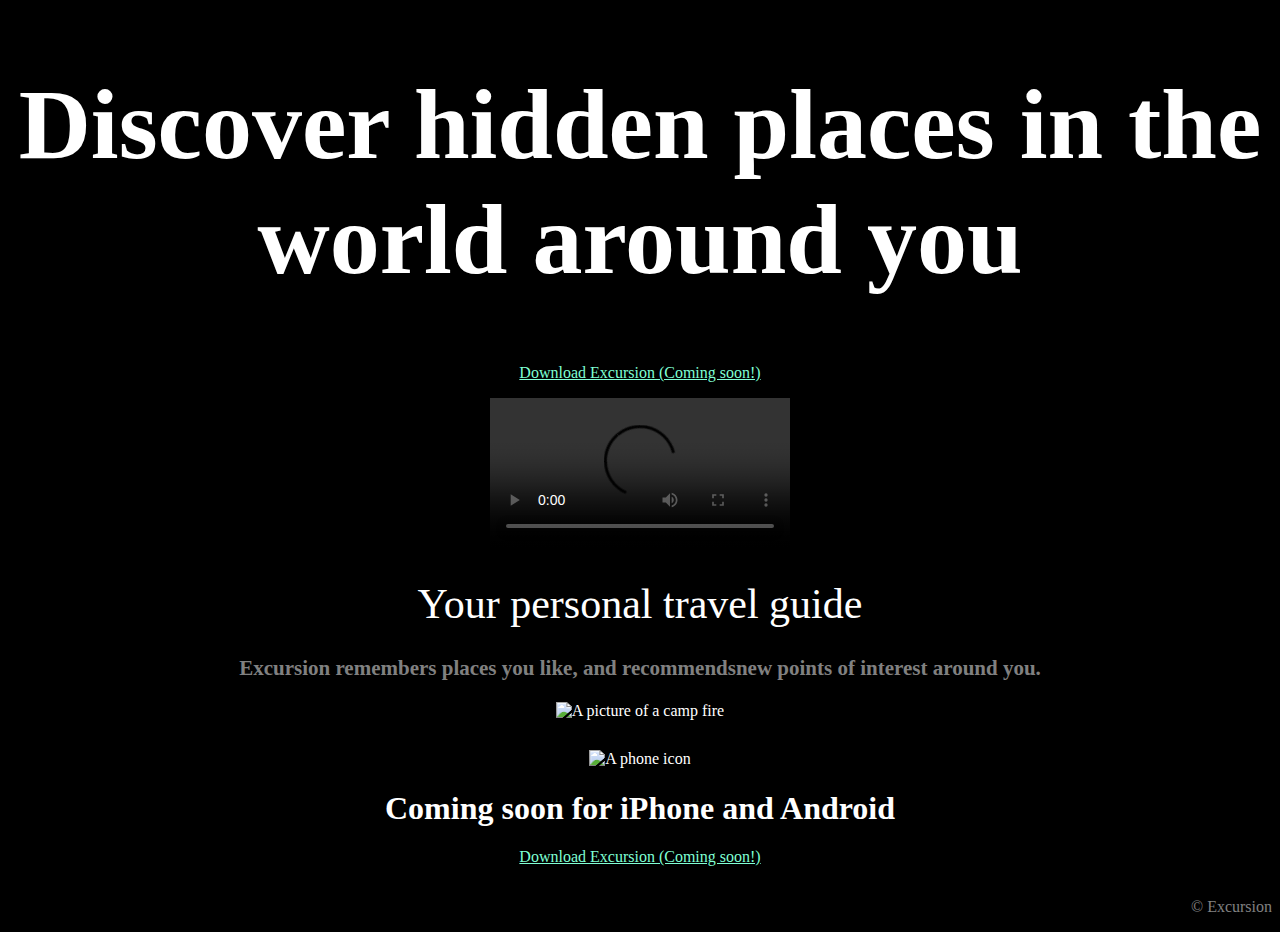
==== index.html @ aab62a6e "Add files via upload" ====
<!DOCTYPE html>
<html lang="en">
    <head>
        <meta charset="UTF-8">
        <meta http-equiv="X-UA-Compatible" content="IE=edge">
        <meta name="viewport" content="width=device-width, initial-scale=1.0">
        <title>Excursion</title>
        <link href="./ExcursionCSS.css" type="text/css" rel="stylesheet" >
    </head>
    
    <body>
        <header>
            <h1>Discover hidden places in the world around you</h1>
        </header>

        <div>
            <p class="p1">Download Excursion (Coming soon!)</p>
            <video src="./Resources/excursion.mp4" controls>Video not supported</video>
            <h1 class="trvlgd">Your personal travel guide</h1>
            <h3>Excursion remembers places you like, and recommendsnew points of interest around you.</h3>
            <img src="Resources/camp.webp" alt="A picture of a camp fire"></img>
        </div>

        <div>
            <img id="phone" src="./Resources/phone.webp" alt="A phone icon"></img>
            <h1>Coming soon for iPhone and Android</h1>
            <p class="p1">Download Excursion (Coming soon!)</p>
        </div>
    
        <footer>
            <p>© Excursion</p>
        </footer>
    </body>
</html>
---- ExcursionCSS.css ----
* {
    background-color: black;
    color: white;
    text-align: center;
    font-family: Verdana;
}

header {
    font-size: 50px;
    font-weight: normal;
}
.p1 {
    color: aquamarine;
    font-size: 16px;
    text-decoration: underline;
}

.trvlgd {
    font-weight: 300;
    font-size: 42px;
}

h3 {
    font-size: 21px;
    color: gray;
}
footer {
    float: right;
}

p {
    color: gray;
}

#phone {
    padding-top: 30px;
}
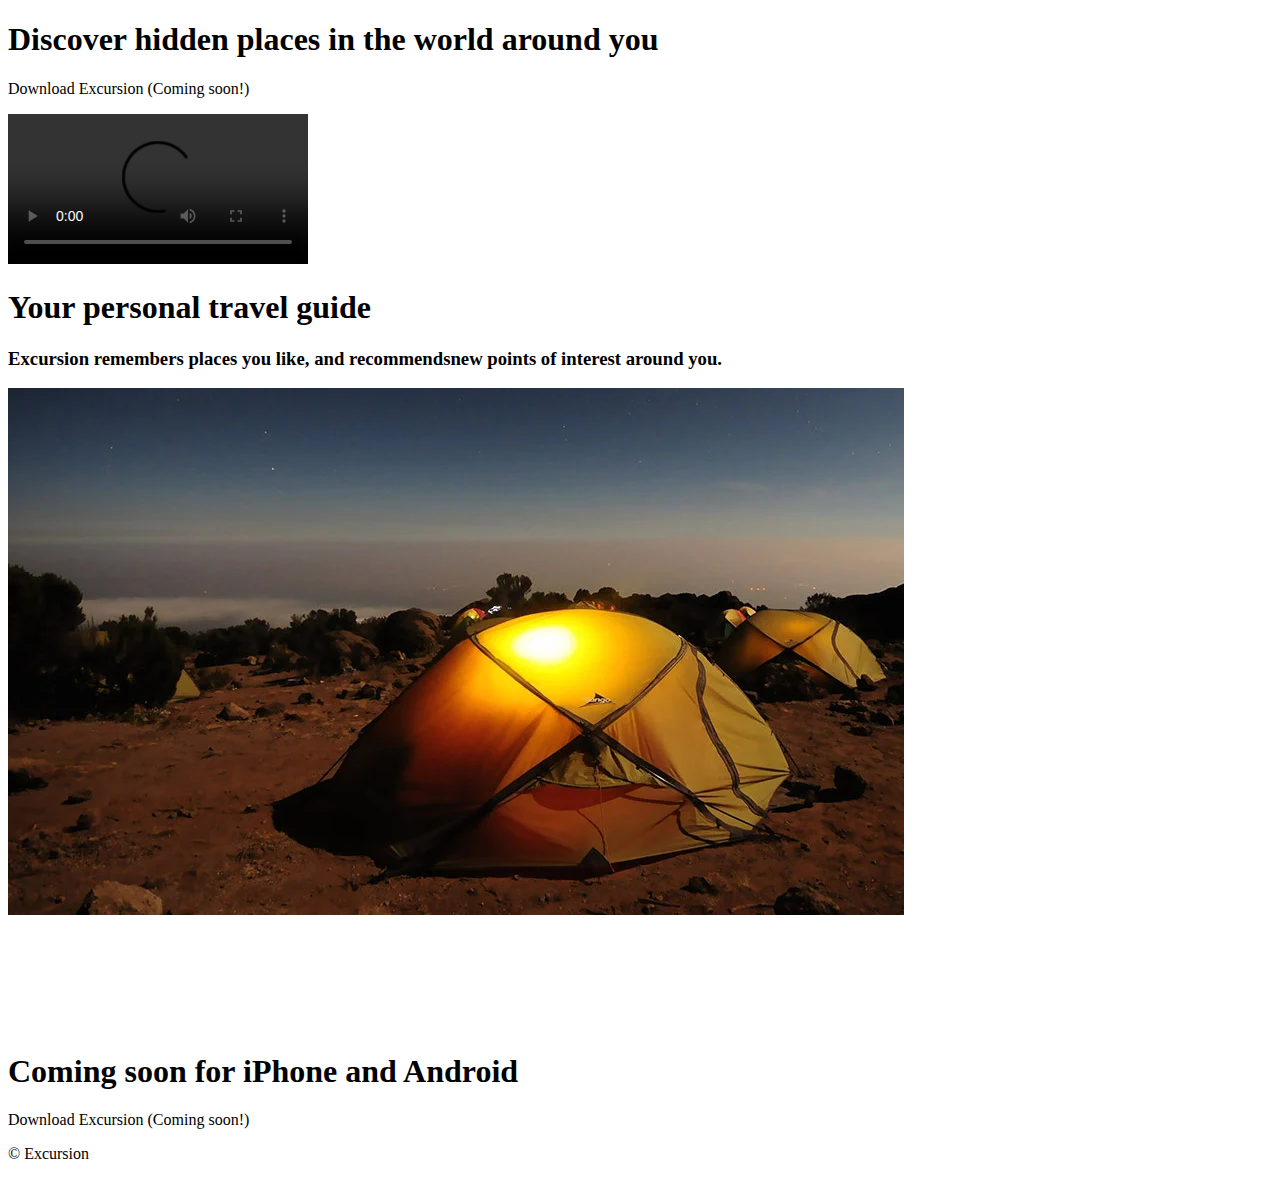
==== commit 63baa9c8: "Update index.html" ====
--- a/index.html
+++ b/index.html
@@ -15,7 +15,7 @@
 
         <div>
             <p class="p1">Download Excursion (Coming soon!)</p>
-            <video src="./Resources/excursion.mp4" controls>Video not supported</video>
+            <video src="./Resources/excursion.mp4" controls autoplay>Video not supported</video>
             <h1 class="trvlgd">Your personal travel guide</h1>
             <h3>Excursion remembers places you like, and recommendsnew points of interest around you.</h3>
             <img src="Resources/camp.webp" alt="A picture of a camp fire"></img>
@@ -31,4 +31,4 @@
             <p>© Excursion</p>
         </footer>
     </body>
-</html>+</html>
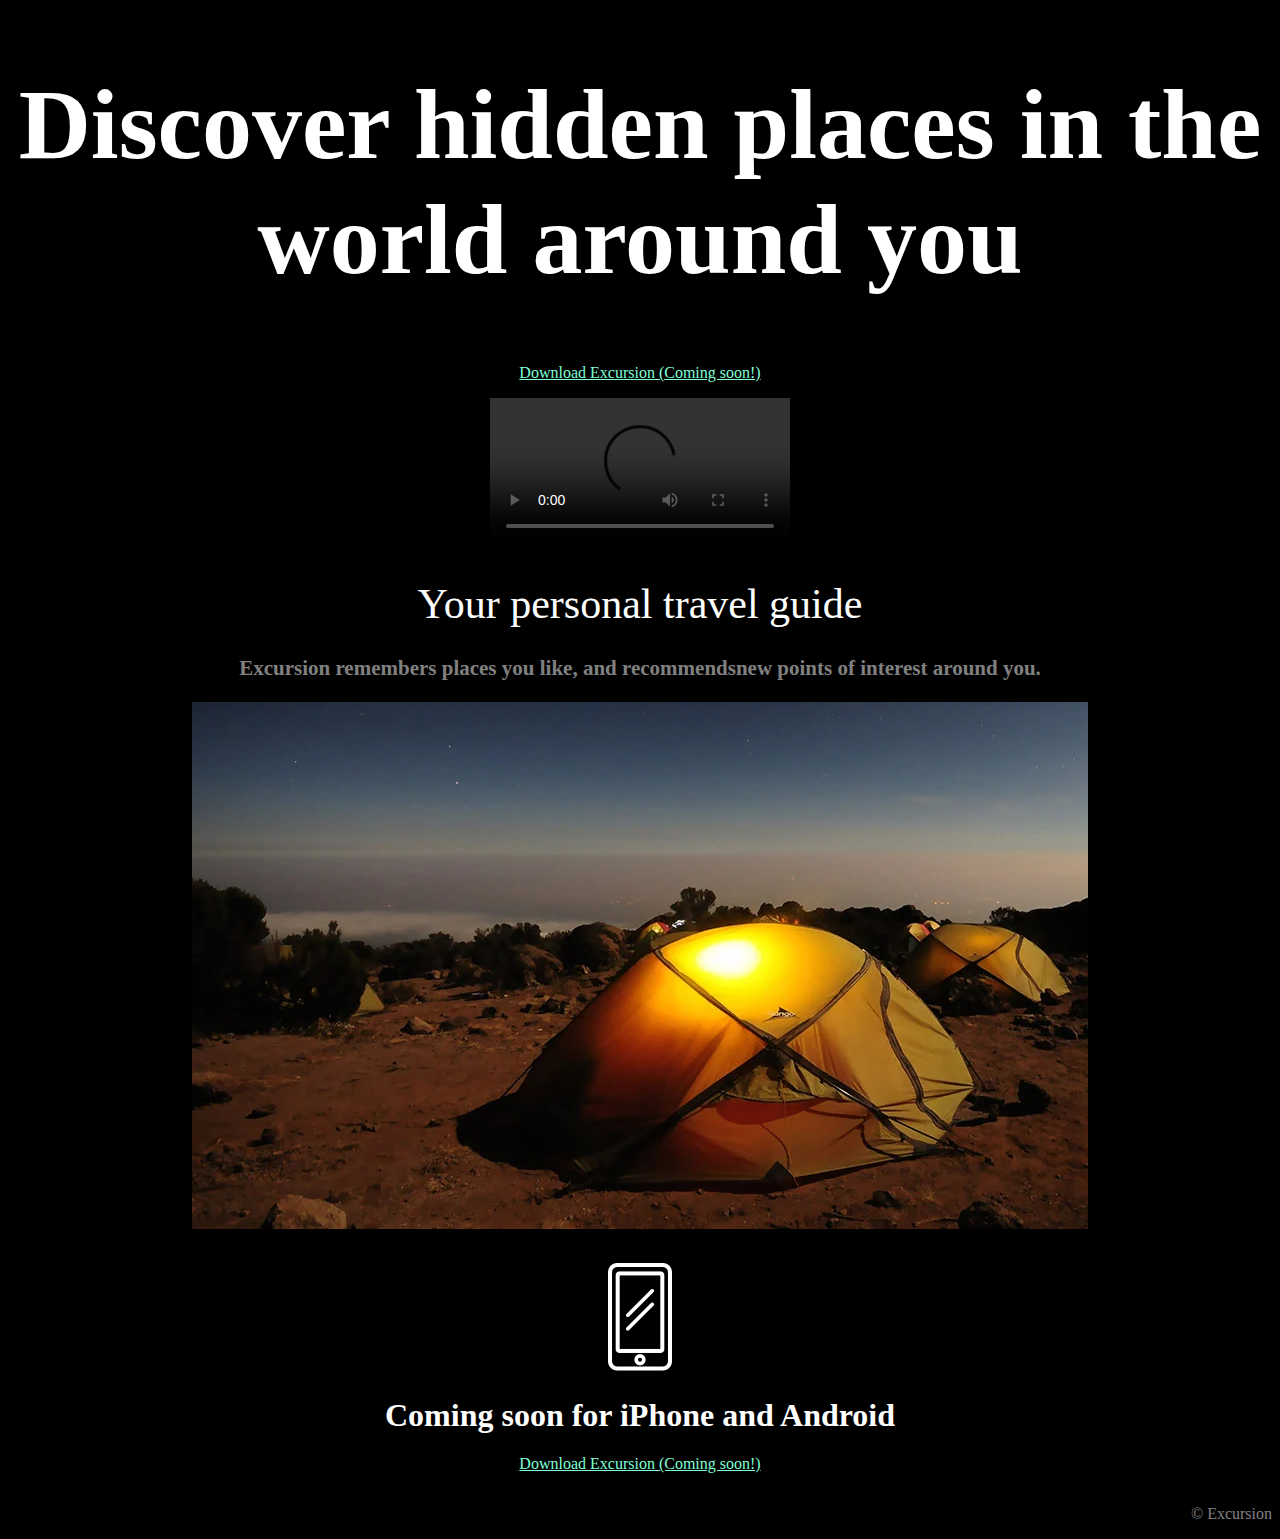
==== commit bcaf3bc4: "Update index.html" ====
--- a/index.html
+++ b/index.html
@@ -5,7 +5,7 @@
         <meta http-equiv="X-UA-Compatible" content="IE=edge">
         <meta name="viewport" content="width=device-width, initial-scale=1.0">
         <title>Excursion</title>
-        <link href="./ExcursionCSS.css" type="text/css" rel="stylesheet" >
+        <link href="./index.css" type="text/css" rel="stylesheet" >
     </head>
     
     <body>
--- a/index.css
+++ b/index.css
@@ -0,0 +1,37 @@
+* {
+    background-color: black;
+    color: white;
+    text-align: center;
+    font-family: Verdana;
+}
+
+header {
+    font-size: 50px;
+    font-weight: normal;
+}
+.p1 {
+    color: aquamarine;
+    font-size: 16px;
+    text-decoration: underline;
+}
+
+.trvlgd {
+    font-weight: 300;
+    font-size: 42px;
+}
+
+h3 {
+    font-size: 21px;
+    color: gray;
+}
+footer {
+    float: right;
+}
+
+p {
+    color: gray;
+}
+
+#phone {
+    padding-top: 30px;
+}
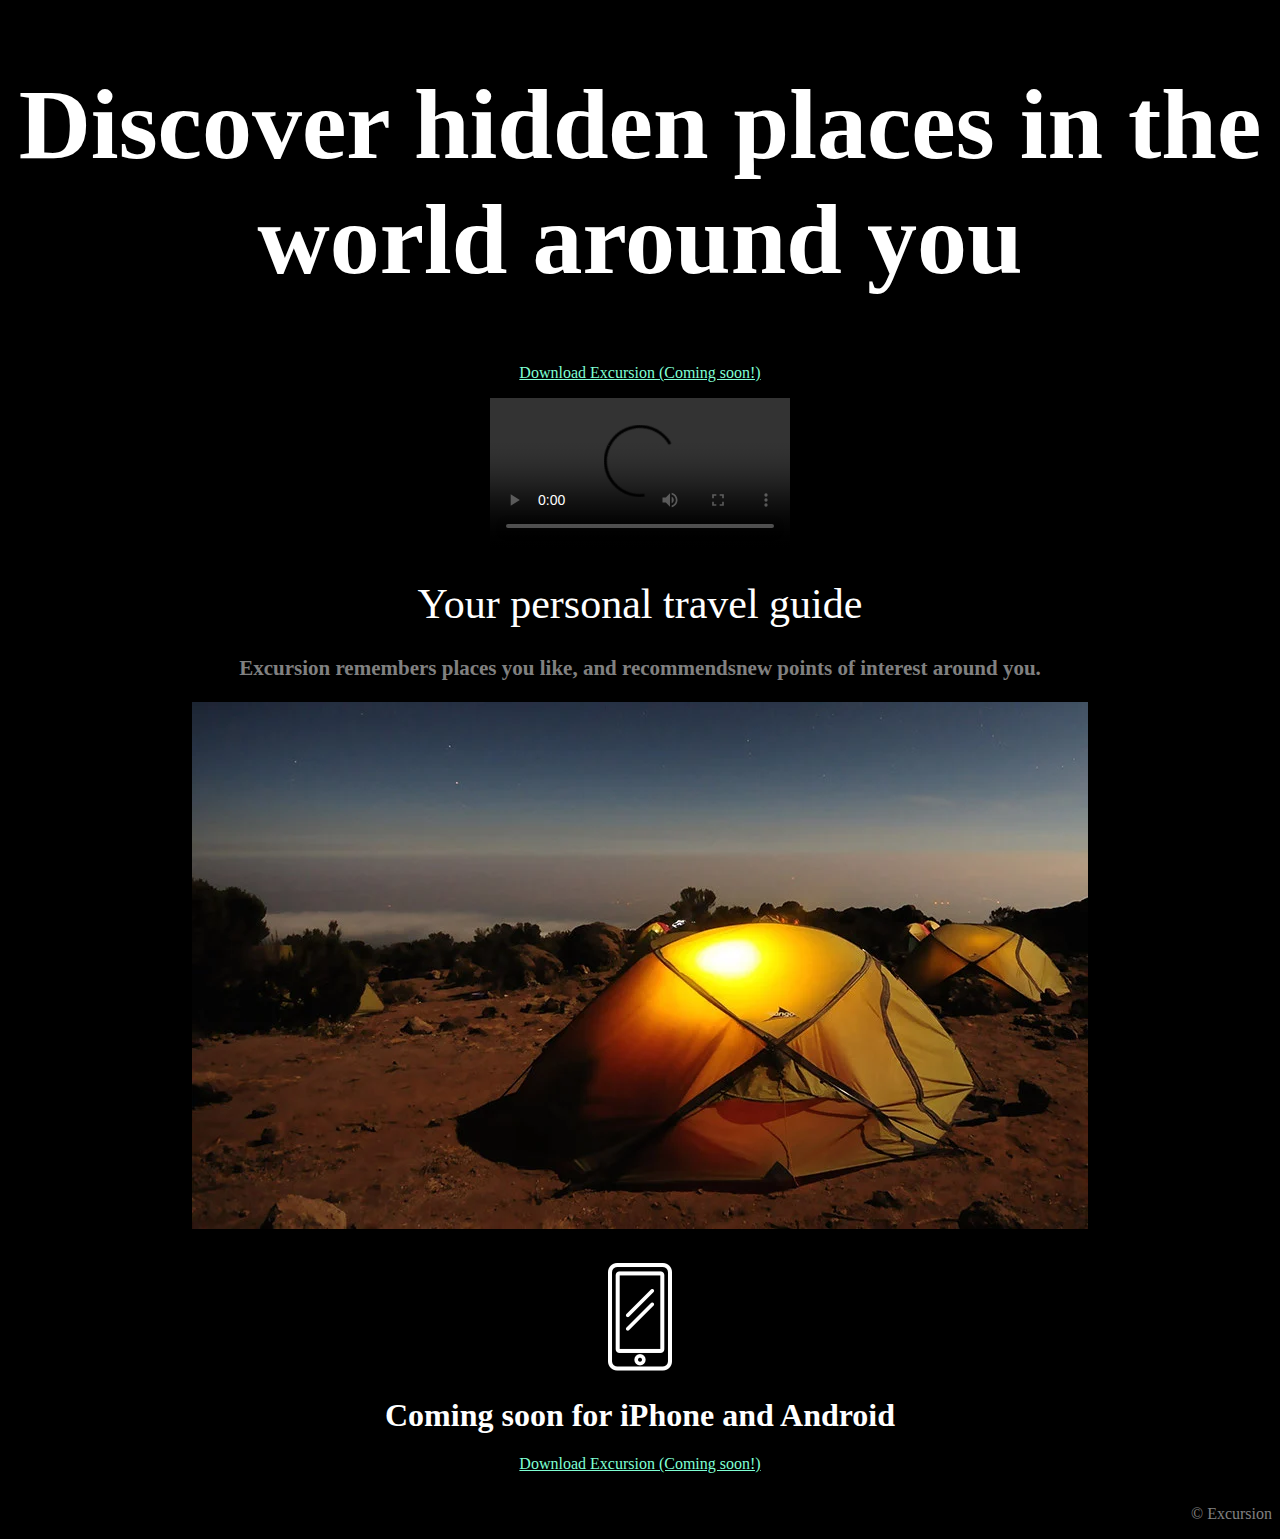
==== commit a5aa8f82: "Update index.html" ====
--- a/index.html
+++ b/index.html
@@ -15,7 +15,7 @@
 
         <div>
             <p class="p1">Download Excursion (Coming soon!)</p>
-            <video src="./Resources/excursion.mp4" controls autoplay>Video not supported</video>
+            <video src="./Resources/excursion.mp4" controls>Video not supported</video>
             <h1 class="trvlgd">Your personal travel guide</h1>
             <h3>Excursion remembers places you like, and recommendsnew points of interest around you.</h3>
             <img src="Resources/camp.webp" alt="A picture of a camp fire"></img>
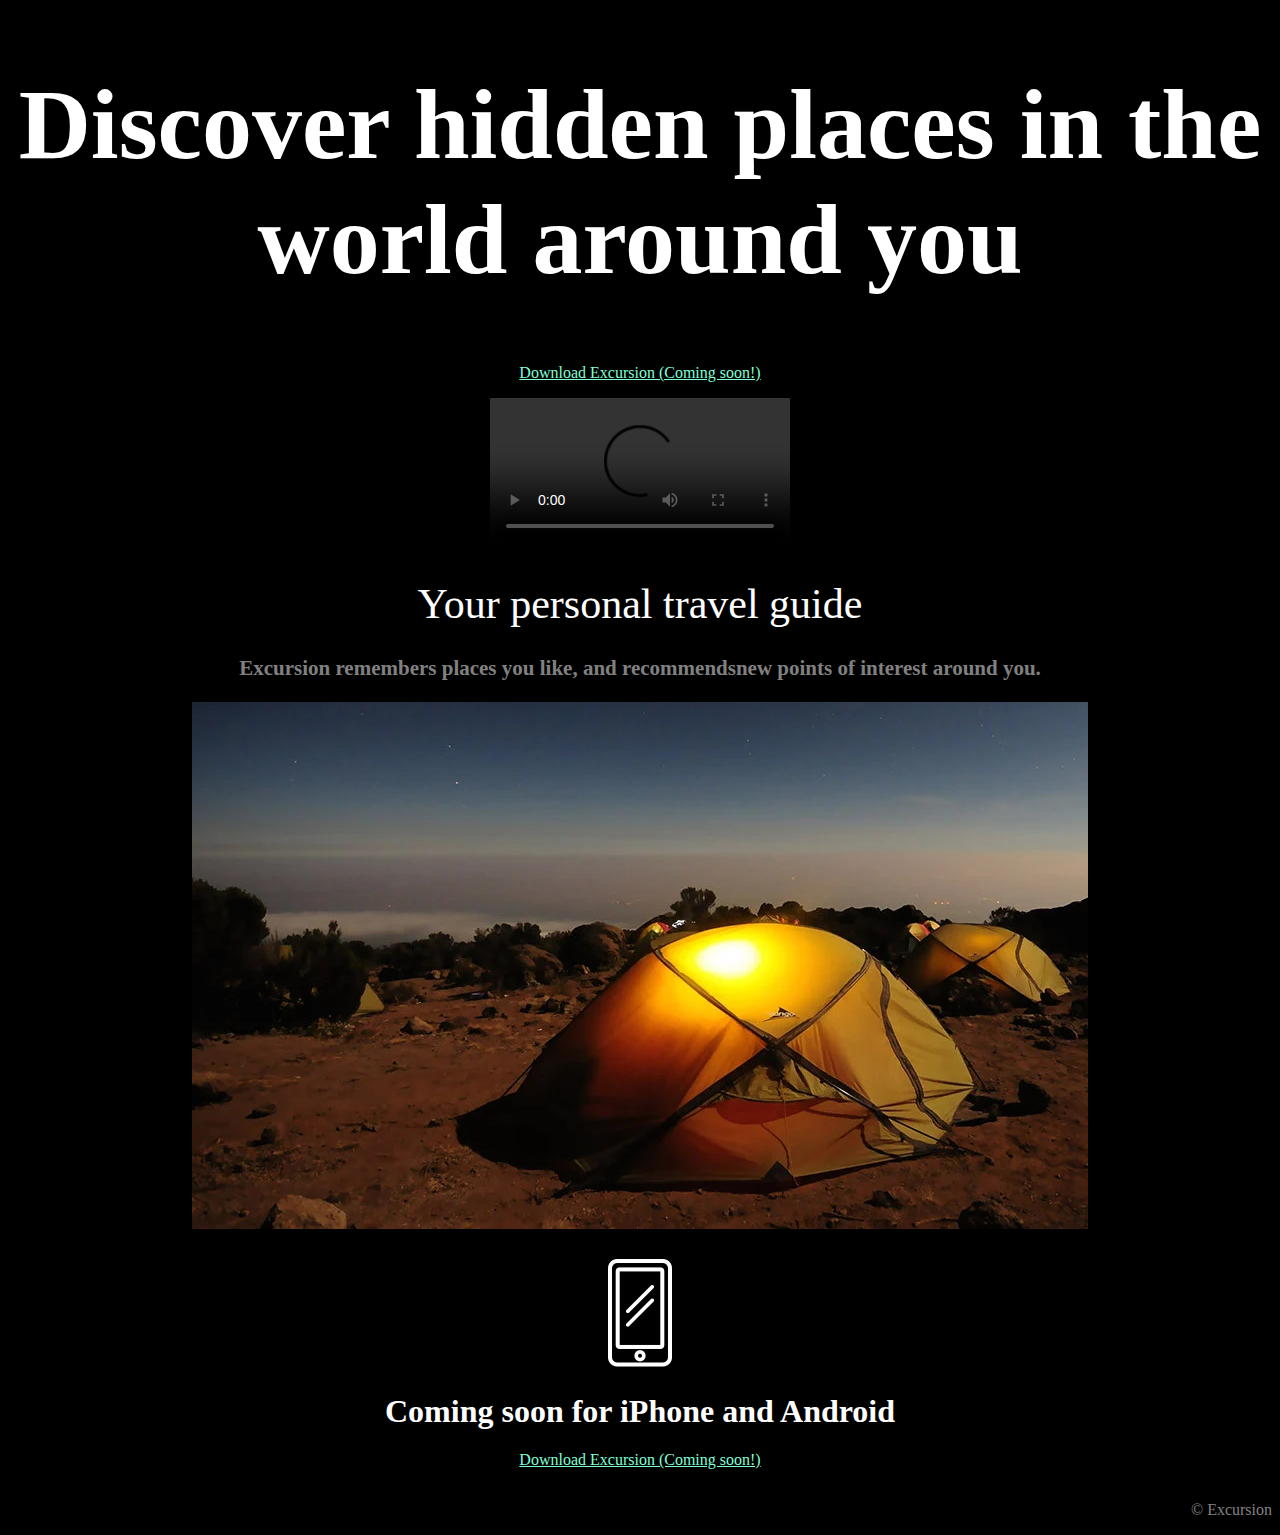
==== commit a3011a7a: "Add files via upload" ====
--- a/index.html
+++ b/index.html
@@ -18,7 +18,7 @@
             <video src="./Resources/excursion.mp4" controls>Video not supported</video>
             <h1 class="trvlgd">Your personal travel guide</h1>
             <h3>Excursion remembers places you like, and recommendsnew points of interest around you.</h3>
-            <img src="Resources/camp.webp" alt="A picture of a camp fire"></img>
+            <img class="camppic" src="Resources/camp.webp" alt="A picture of a camp fire"></img>
         </div>
 
         <div>
@@ -31,4 +31,4 @@
             <p>© Excursion</p>
         </footer>
     </body>
-</html>
+</html>--- a/index.css
+++ b/index.css
@@ -35,3 +35,9 @@
 #phone {
     padding-top: 30px;
 }
+
+.camppic {
+    display: flex;
+    justify-content: center;
+    margin: auto;
+}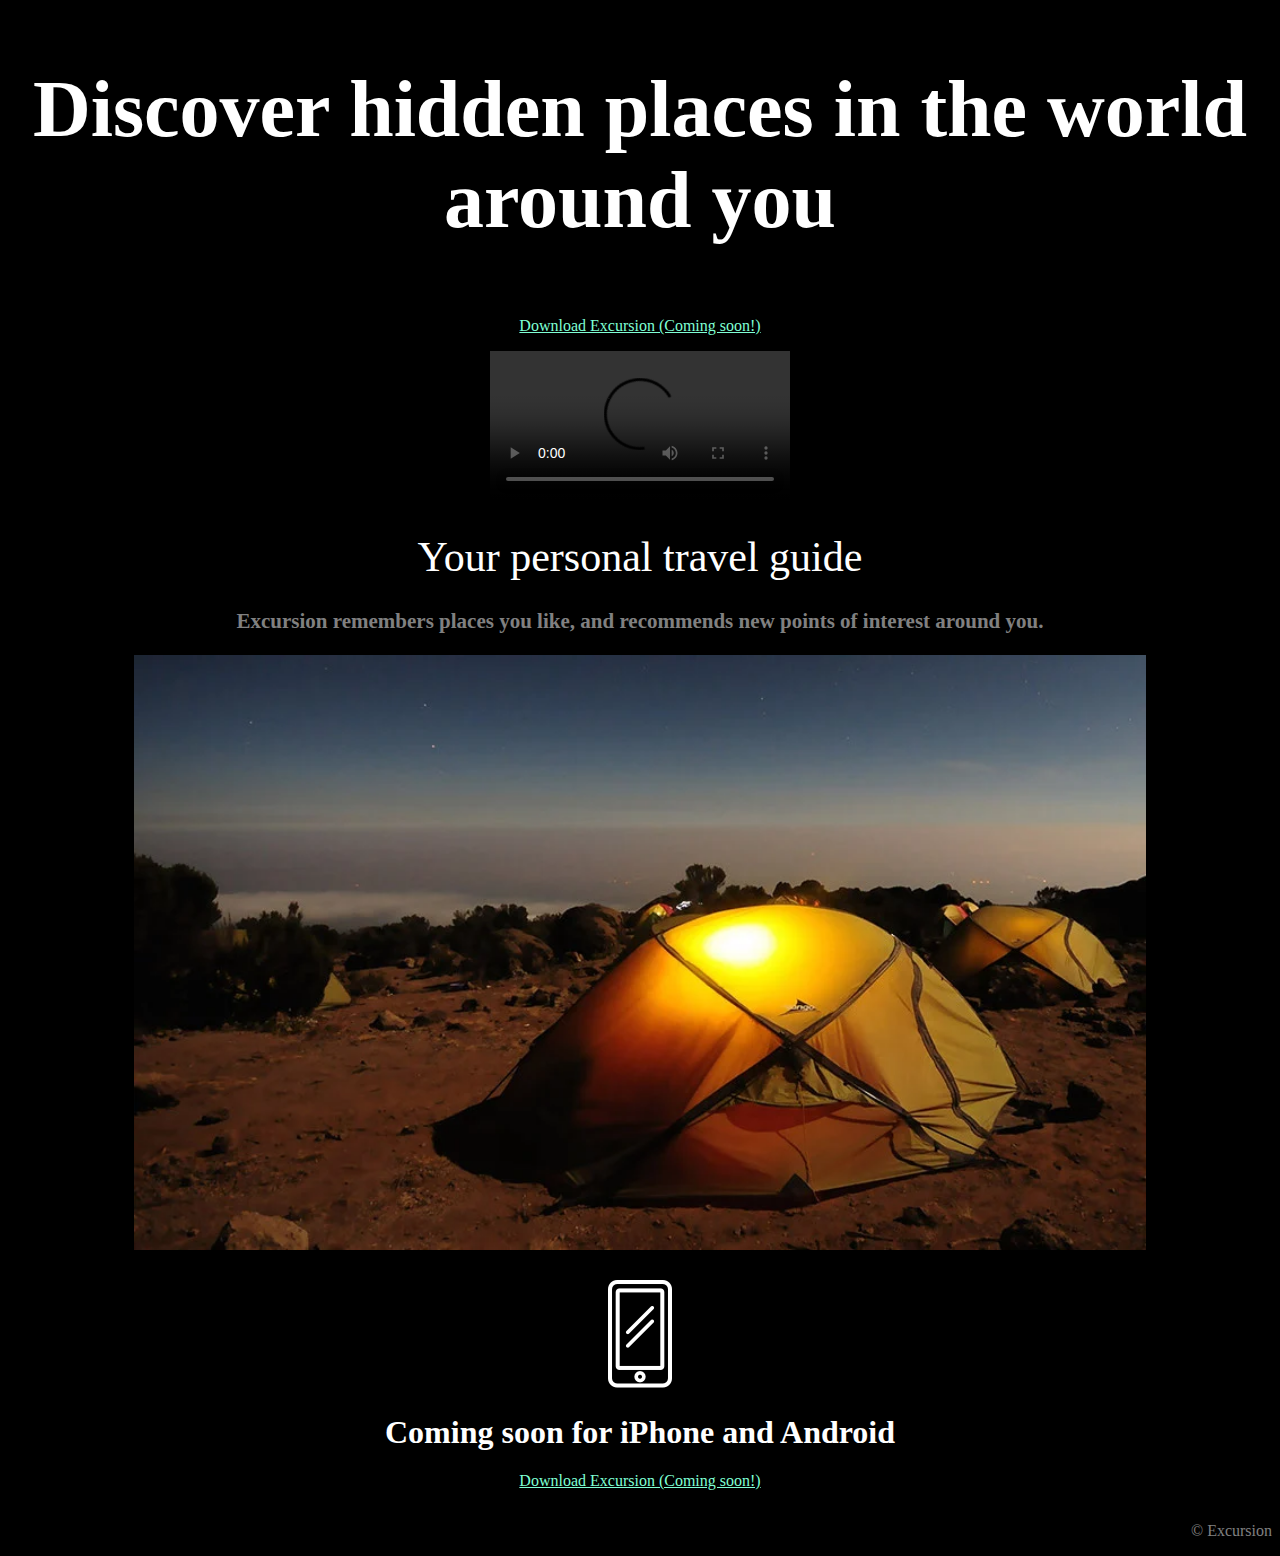
==== commit 848a02fd: "Update index.html" ====
--- a/index.html
+++ b/index.html
@@ -17,7 +17,7 @@
             <p class="p1">Download Excursion (Coming soon!)</p>
             <video src="./Resources/excursion.mp4" controls>Video not supported</video>
             <h1 class="trvlgd">Your personal travel guide</h1>
-            <h3>Excursion remembers places you like, and recommendsnew points of interest around you.</h3>
+            <h3>Excursion remembers places you like, and recommends new points of interest around you.</h3>
             <img class="camppic" src="Resources/camp.webp" alt="A picture of a camp fire"></img>
         </div>
 
@@ -31,4 +31,4 @@
             <p>© Excursion</p>
         </footer>
     </body>
-</html>+</html>
--- a/index.css
+++ b/index.css
@@ -3,11 +3,13 @@
     color: white;
     text-align: center;
     font-family: Verdana;
+
 }
 
 header {
-    font-size: 50px;
+    font-size: 2.5rem;
     font-weight: normal;
+    padding: 2px;
 }
 .p1 {
     color: aquamarine;
@@ -39,5 +41,8 @@
 .camppic {
     display: flex;
     justify-content: center;
+    align-content: space-around;
     margin: auto;
+    width: 80%;
+    height: 80%;
 }